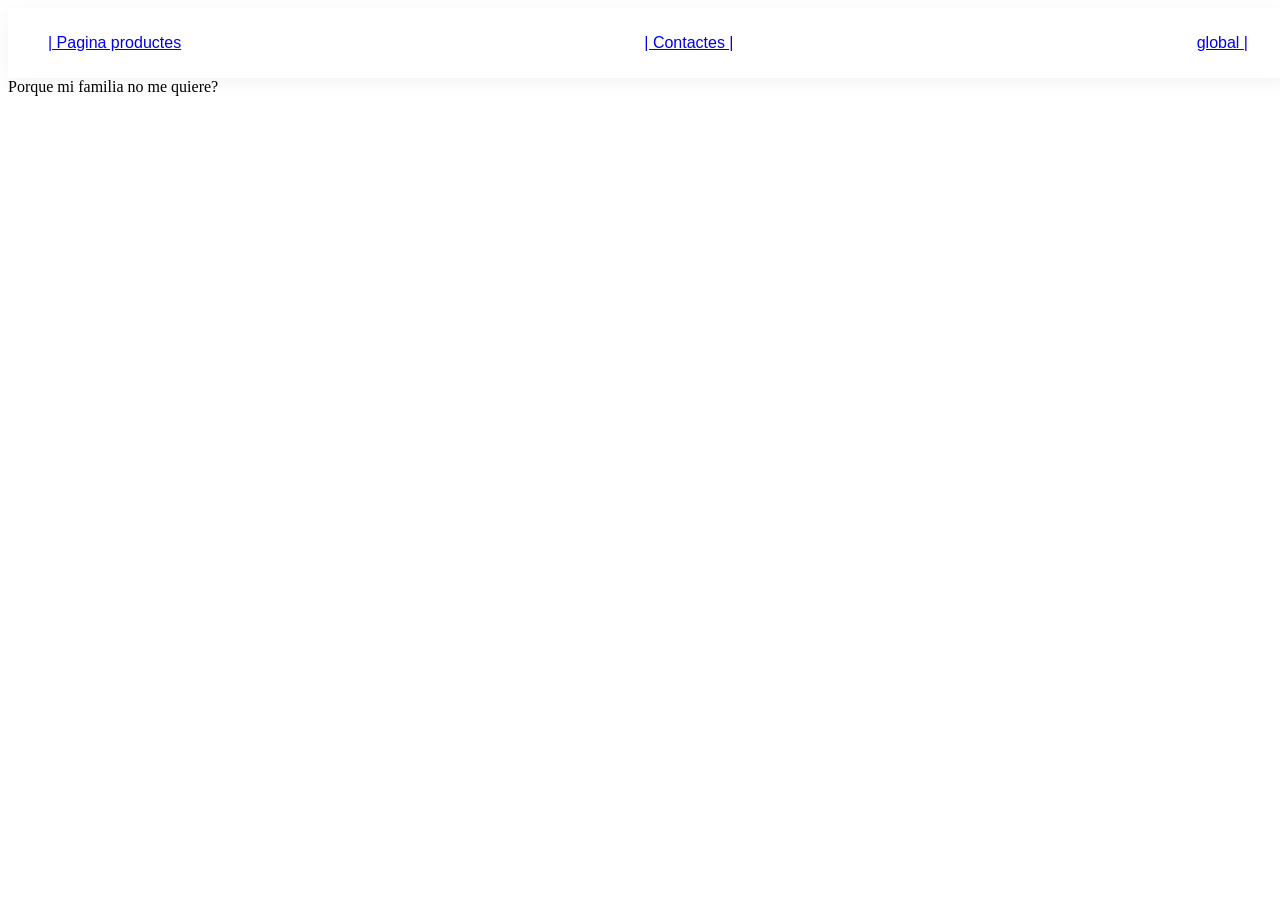
==== index.html @ de058975 "1" ====
<html>
    <!DOCTYPE html>
    <html lang="en">
    <head>
        <meta charset="UTF-8">
        <link rel="stylesheet" href="./principal.css">
        <title>Document</title>
    </head>
    <body>
        <div id="principal">
            <p><a href="./productes.html">|  Pagina productes  </a><a href="./contactes.html">|  Contactes  |</a><a href="./global.html">  global  |</a></p>
        </div>
        <br><br><br><p>Porque mi familia no me quiere?</p>    
      </body>
</html>
---- principal.css ----
#principal {
    margin: 0;
    padding: 0;
    box-sizing: border-box;
    font-family: 'Segoe UI', Tahoma, Geneva, Verdana, sans-serif;
    position: fixed;
    width: 100%;
    height: 70px;
    background: rgba(255, 255, 255, 0.95);
    backdrop-filter: blur(10px); 
    box-shadow: 0 4px 20px rgba(0, 0, 0, 0.05);
    display: flex;
    align-items: center;
    z-index: 1000;
    
}
#principal > p {
    max-width: 1200px;
    width: 100%;
    margin: 0 auto;
    padding: 0 20px;
    display: flex;
    justify-content: space-between;
    align-items: center;
}
@media (max-width: 760){
    body{
        
        font-size: 2em;
    }
}
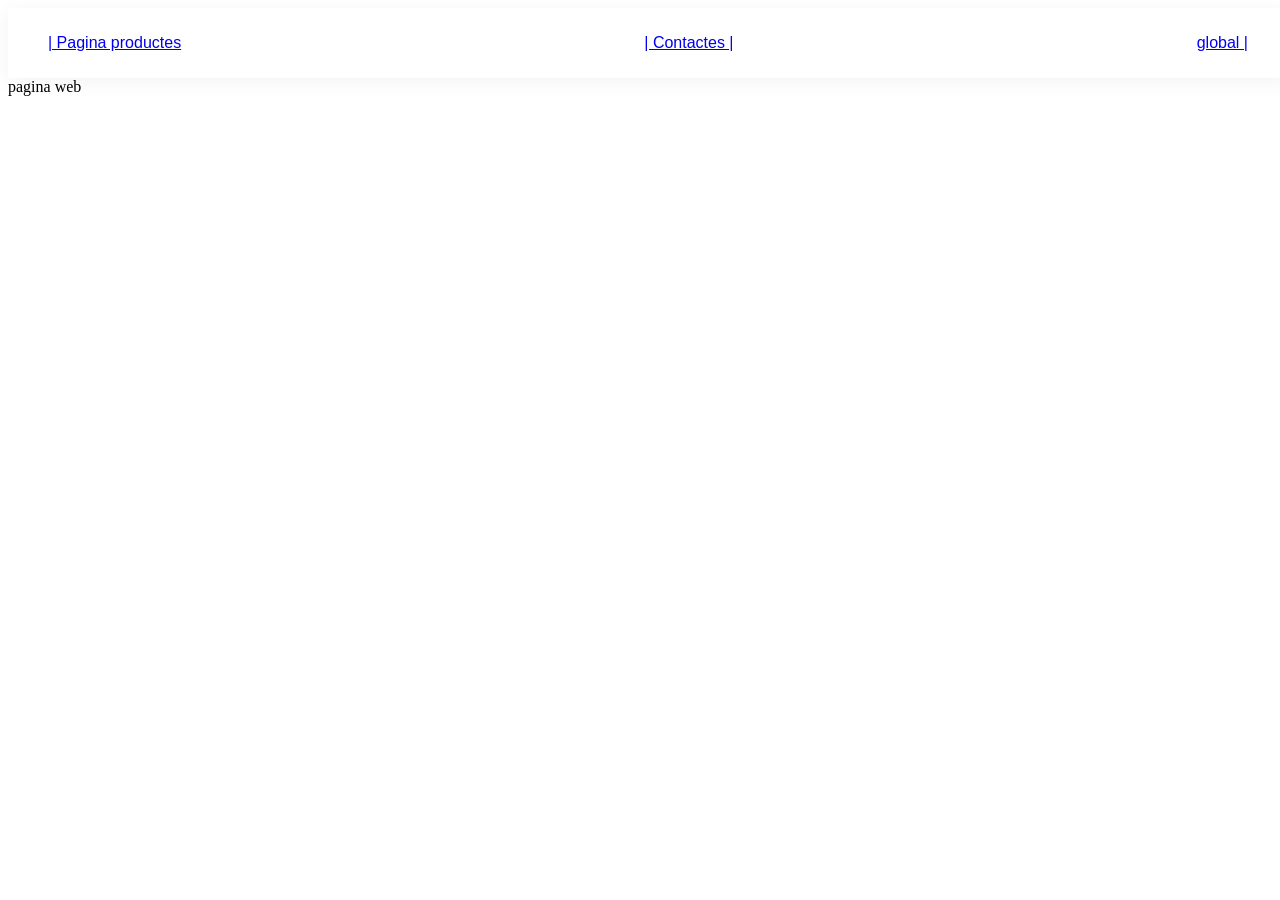
==== commit d91341a6: "Update index.html" ====
--- a/index.html
+++ b/index.html
@@ -10,6 +10,6 @@
         <div id="principal">
             <p><a href="./productes.html">|  Pagina productes  </a><a href="./contactes.html">|  Contactes  |</a><a href="./global.html">  global  |</a></p>
         </div>
-        <br><br><br><p>Porque mi familia no me quiere?</p>    
+        <br><br><br><p>pagina web</p>    
       </body>
 </html>
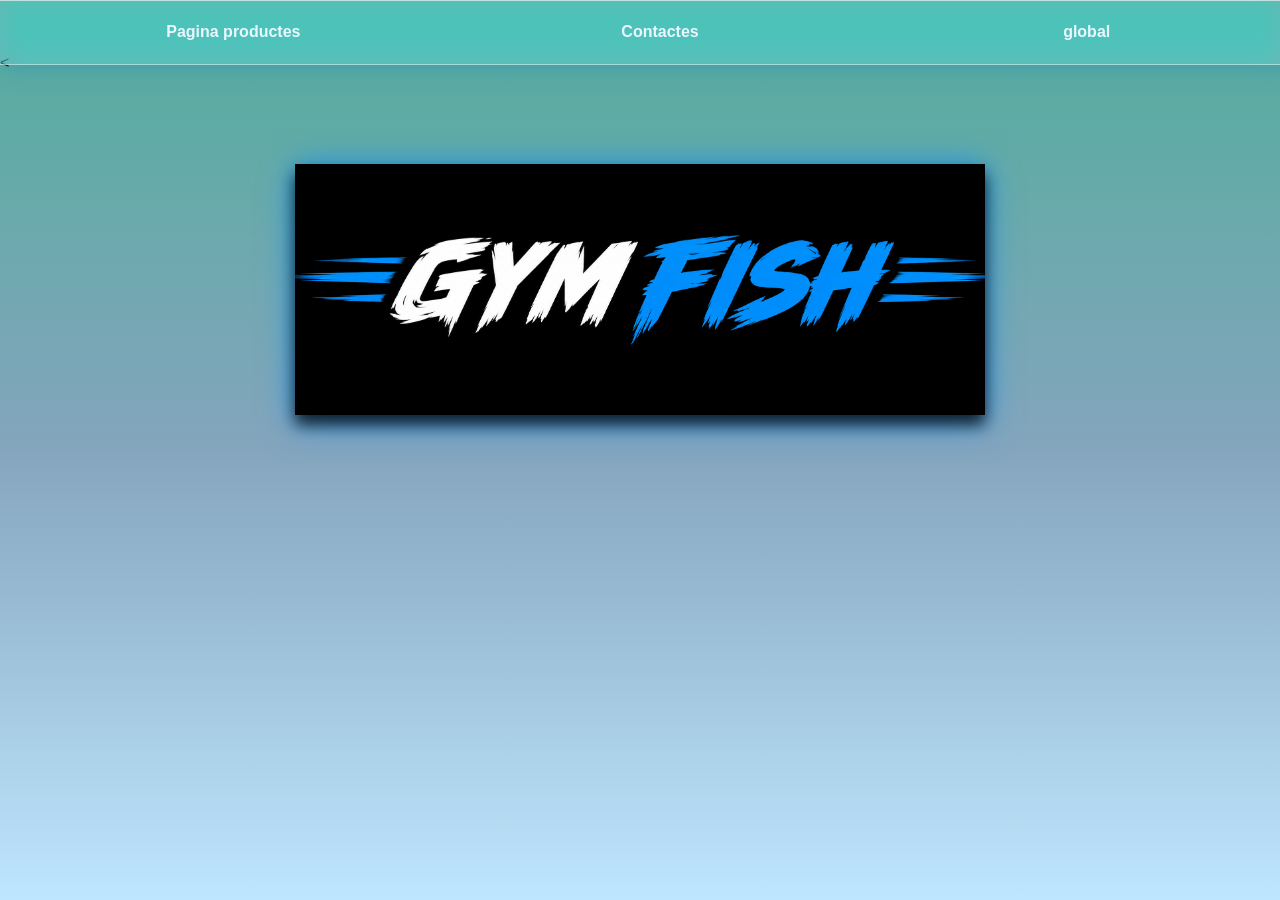
==== commit 17656f11: "gym" ====
--- a/index.html
+++ b/index.html
@@ -8,8 +8,9 @@
     </head>
     <body>
         <div id="principal">
-            <p><a href="./productes.html">|  Pagina productes  </a><a href="./contactes.html">|  Contactes  |</a><a href="./global.html">  global  |</a></p>
+            <p><a href="./productes.html">  Pagina productes  </a><a href="./contactes.html"> Contactes</a><a href="./global.html">  global  </a></p>
         </div>
-        <br><br><br><p>pagina web</p>    
+       <br><br><br><<br><br><br><br><br><img id= "tiulo" src="./imatges/Logotipo Fitness GYM FISH en Azul y Blanco.png">   
+        
       </body>
 </html>
--- a/principal.css
+++ b/principal.css
@@ -1,28 +1,57 @@
+body {
+    margin: 0;
+    font-family: Arial, sans-serif;
+    background: linear-gradient(180deg, #52ad9c, #84a5bd, #bfe6ff);
+}
+
 #principal {
+    position: fixed;
+    top: 0;
+    left: 0;
+    width: 100%;
+    z-index: 1000;
+    padding: 5px 20px;
+    background: rgba(173, 224, 255, 0.25);
+    backdrop-filter: blur(12px) saturate(160%);
+    -webkit-backdrop-filter: blur(12px) saturate(160%);
+    border-bottom: 1px solid rgba(255, 255, 255, 0.45);
+    box-shadow: 0 4px 20px rgba(0, 120, 200, 0.25),
+                inset 0 1px 0 rgba(255, 255, 255, 0.6);
+}
+
+#principal p {
     margin: 0;
-    padding: 0;
-    box-sizing: border-box;
-    font-family: 'Segoe UI', Tahoma, Geneva, Verdana, sans-serif;
-    position: fixed;
+    display: flex;
     width: 100%;
-    height: 70px;
-    background: rgba(255, 255, 255, 0.95);
-    backdrop-filter: blur(10px); 
-    box-shadow: 0 4px 20px rgba(0, 0, 0, 0.05);
-    display: flex;
-    align-items: center;
-    z-index: 1000;
-    
 }
-#principal > p {
-    max-width: 1200px;
-    width: 100%;
-    margin: 0 auto;
-    padding: 0 20px;
-    display: flex;
-    justify-content: space-between;
-    align-items: center;
+
+#principal a {
+    flex: 1;                /* cada enlace ocupa el mismo espacio */
+    text-align: center;
+    color: #eaf7ff;
+    text-decoration: none;
+    font-weight: bold;
+    padding: 18px 0;        /* da altura al botón */
+    border-radius: 0;
+    transition: background 0.3s, box-shadow 0.3s;
 }
+
+
+h1 {
+    color: white;
+}
+img  {
+    width: 690px;
+    height: auto;
+    display: block;
+    margin: 20px auto;
+    filter: drop-shadow(0 10px 8px rgba(0, 0, 0, 0.8))
+            drop-shadow(0 0 15px rgba(0, 140, 255, 0.7));
+
+
+}
+
+
 @media (max-width: 760){
     body{
         
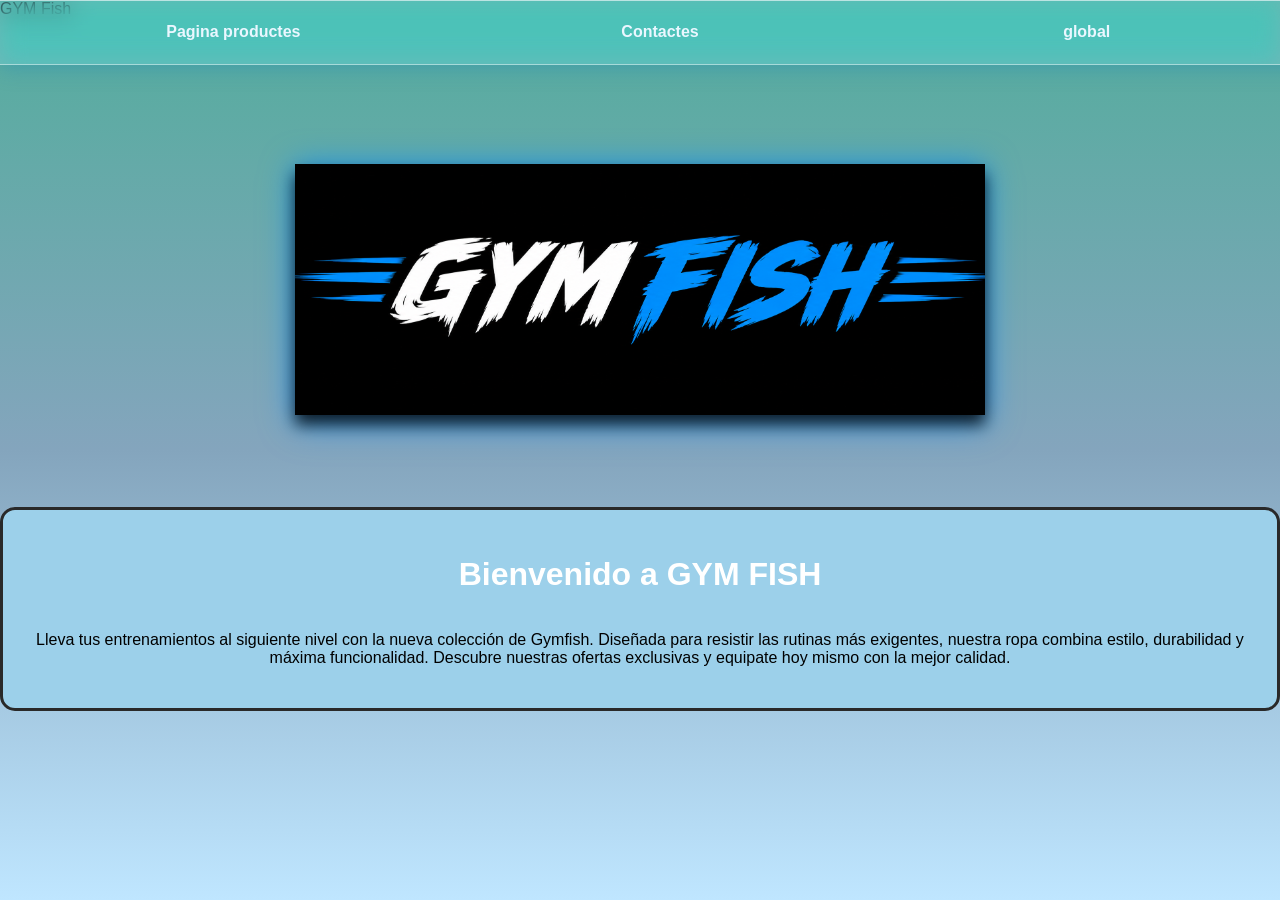
==== commit 497d0376: "millora web" ====
--- a/index.html
+++ b/index.html
@@ -4,13 +4,16 @@
     <head>
         <meta charset="UTF-8">
         <link rel="stylesheet" href="./principal.css">
-        <title>Document</title>
+        <titl>GYM Fish</title>
     </head>
     <body>
         <div id="principal">
             <p><a href="./productes.html">  Pagina productes  </a><a href="./contactes.html"> Contactes</a><a href="./global.html">  global  </a></p>
         </div>
-       <br><br><br><<br><br><br><br><br><img id= "tiulo" src="./imatges/Logotipo Fitness GYM FISH en Azul y Blanco.png">   
-        
+       <br><br><br><br><br><br><br><br><img id= "tiulo" src="./imatges/Logotipo Fitness GYM FISH en Azul y Blanco.png">   <br><br><br><br>
+        <div class="estructura">
+            <h1>Bienvenido a GYM FISH</h1>
+            <p>Lleva tus entrenamientos al siguiente nivel con la nueva colección de Gymfish. Diseñada para resistir las rutinas más exigentes, nuestra ropa combina estilo, durabilidad y máxima funcionalidad. Descubre nuestras ofertas exclusivas y equipate hoy mismo con la mejor calidad.</p>
+</div>
       </body>
 </html>
--- a/principal.css
+++ b/principal.css
@@ -50,7 +50,17 @@
 
 
 }
+.estructura{
+    display: flex;
+    flex-direction: column;
+    align-items: center;
+    text-align: center;
 
+    background-color: #9cd0ea;
+    padding: 25px;
+    border-radius: 15px;
+    border: 3px solid #292929;
+}
 
 @media (max-width: 760){
     body{
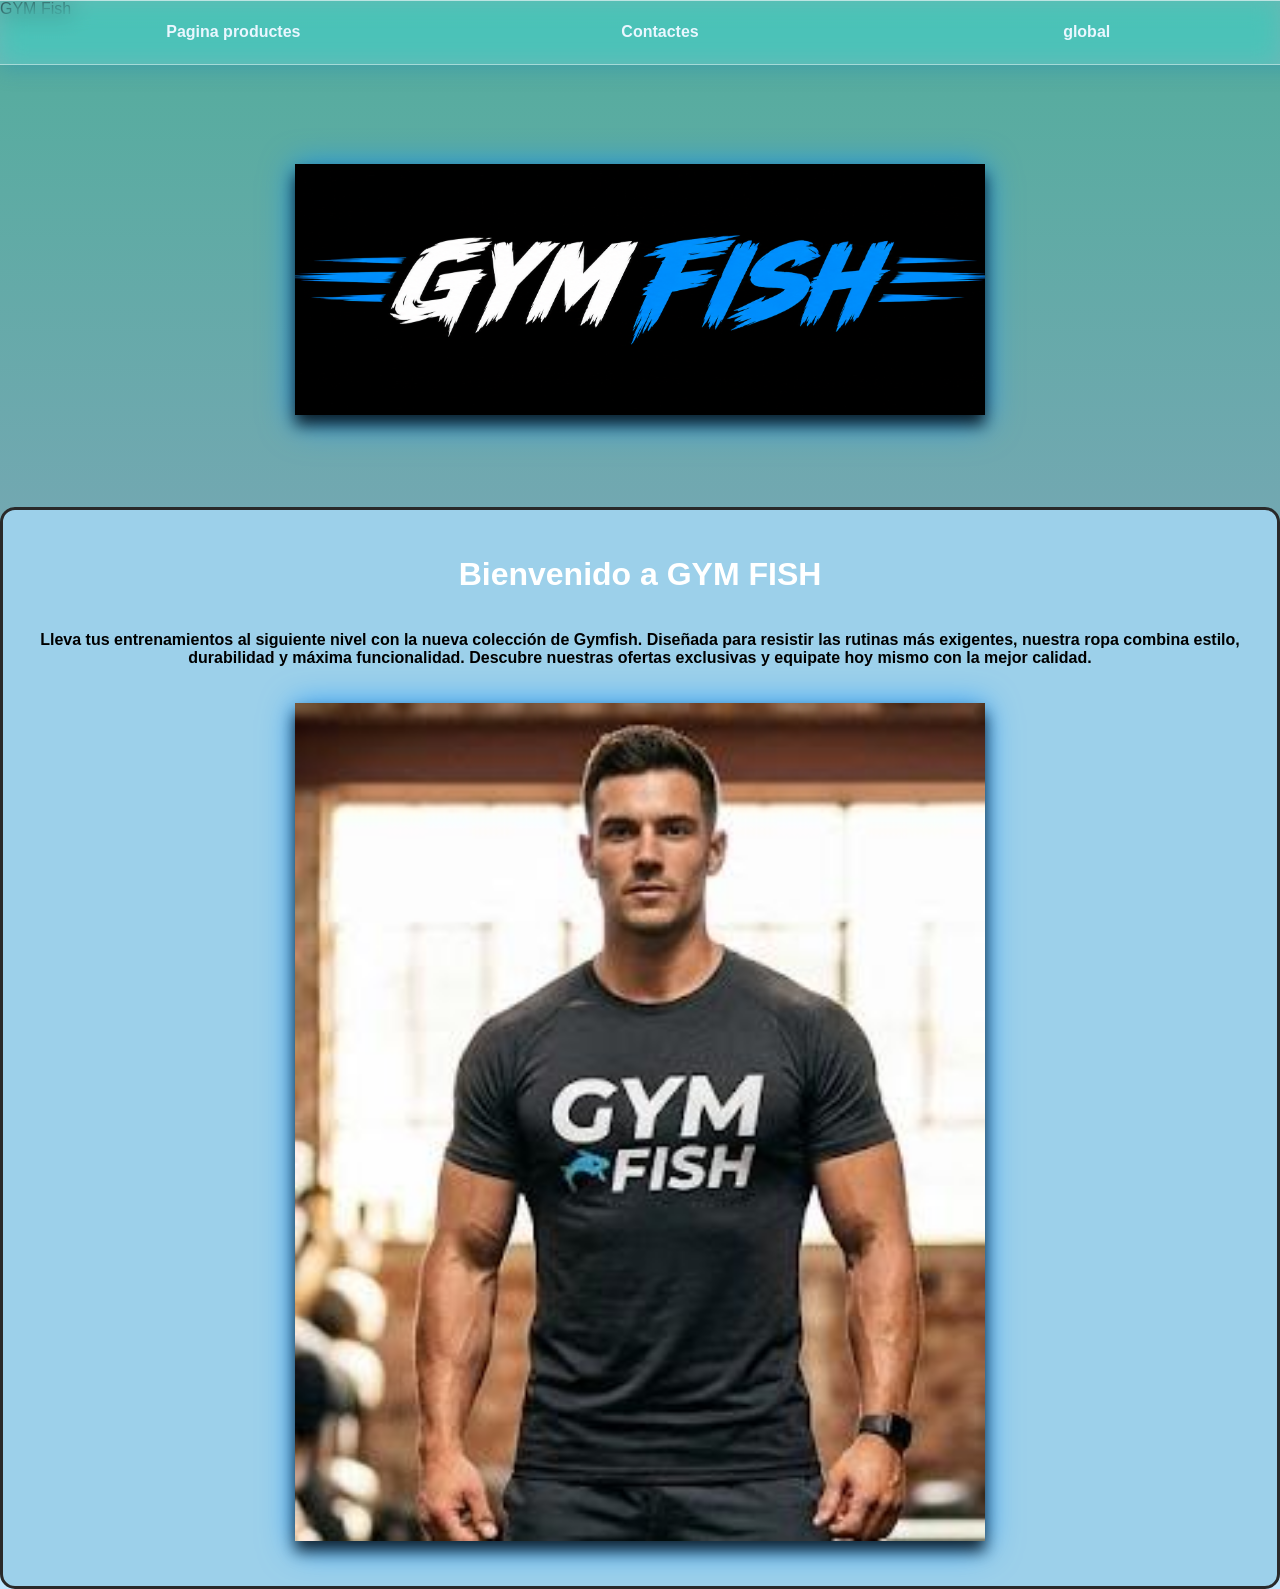
==== commit 150ca6d0: "nueiva foto" ====
--- a/index.html
+++ b/index.html
@@ -13,7 +13,8 @@
        <br><br><br><br><br><br><br><br><img id= "tiulo" src="./imatges/Logotipo Fitness GYM FISH en Azul y Blanco.png">   <br><br><br><br>
         <div class="estructura">
             <h1>Bienvenido a GYM FISH</h1>
-            <p>Lleva tus entrenamientos al siguiente nivel con la nueva colección de Gymfish. Diseñada para resistir las rutinas más exigentes, nuestra ropa combina estilo, durabilidad y máxima funcionalidad. Descubre nuestras ofertas exclusivas y equipate hoy mismo con la mejor calidad.</p>
-</div>
+            <p><b>Lleva tus entrenamientos al siguiente nivel con la nueva colección de Gymfish. Diseñada para resistir las rutinas más exigentes, nuestra ropa combina estilo, durabilidad y máxima funcionalidad. Descubre nuestras ofertas exclusivas y equipate hoy mismo con la mejor calidad.</b></p>
+            <img src="./imatges/foto.jpeg">
+        </div>
       </body>
 </html>
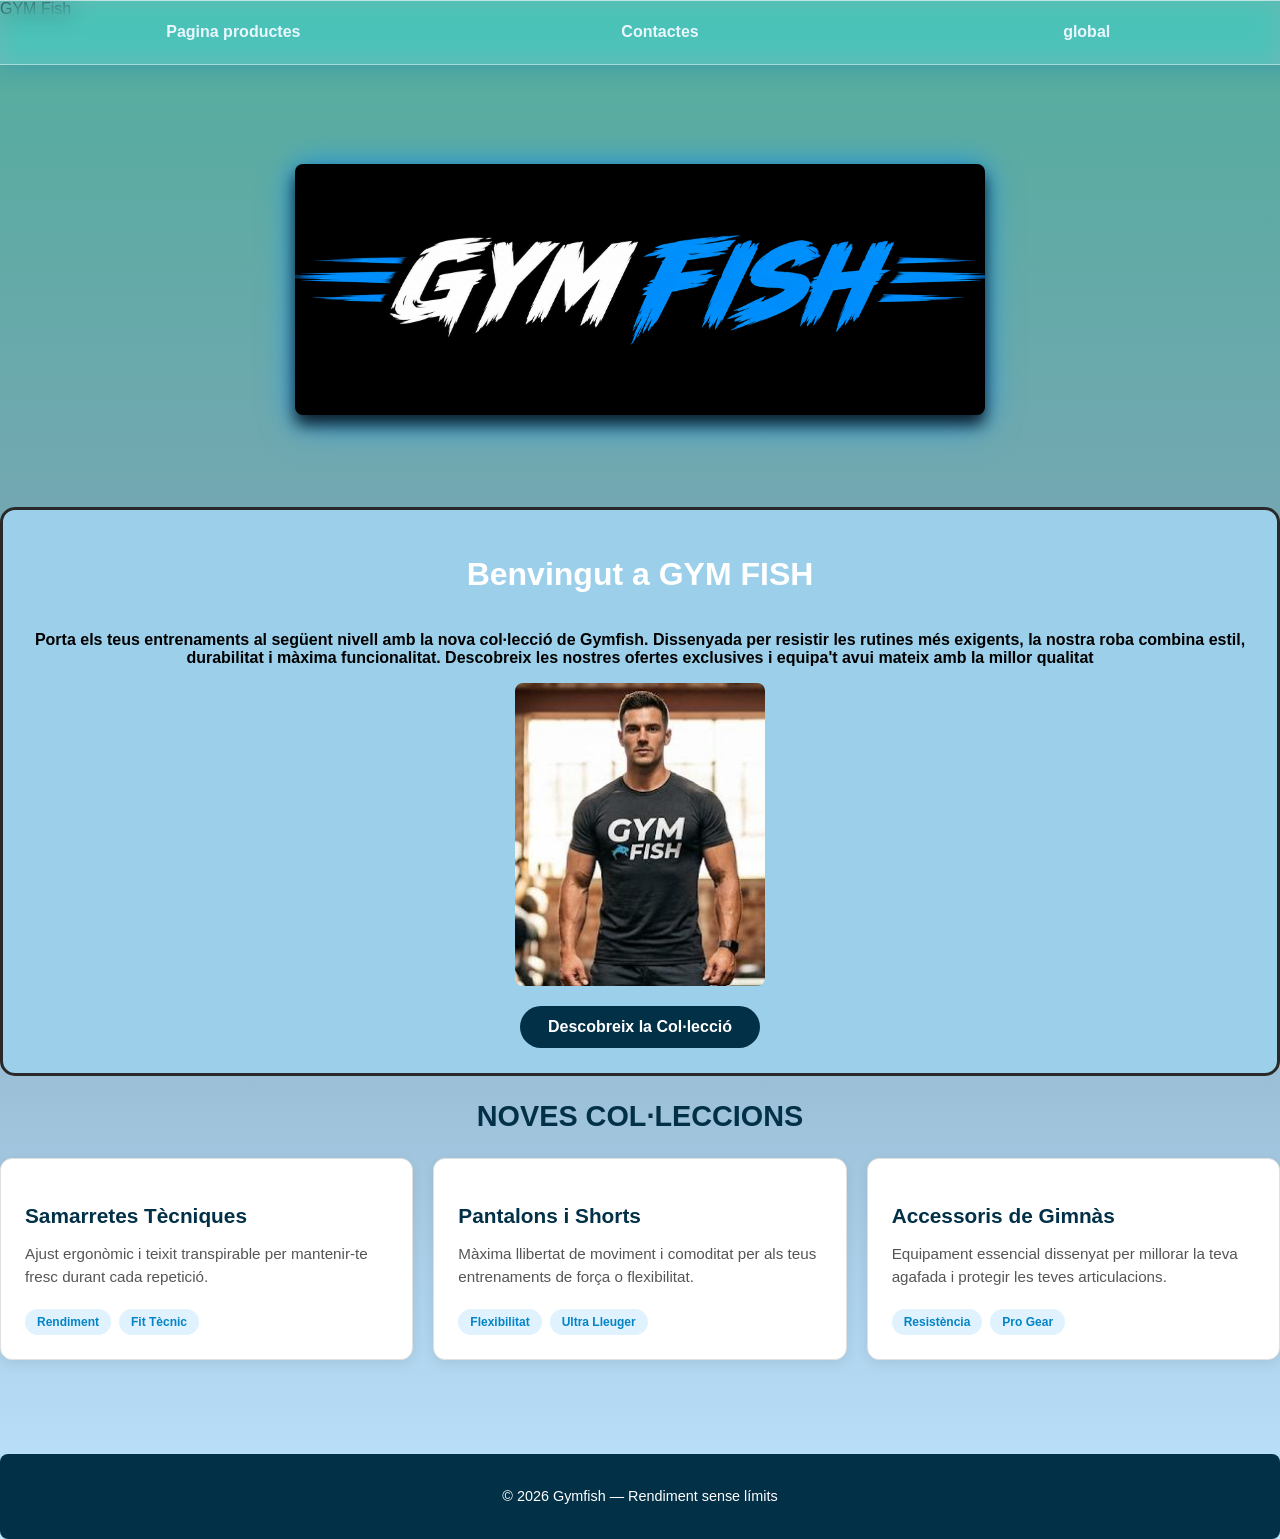
==== commit 492973d1: "indexhecho" ====
--- a/index.html
+++ b/index.html
@@ -10,11 +10,52 @@
         <div id="principal">
             <p><a href="./productes.html">  Pagina productes  </a><a href="./contactes.html"> Contactes</a><a href="./global.html">  global  </a></p>
         </div>
-       <br><br><br><br><br><br><br><br><img id= "tiulo" src="./imatges/Logotipo Fitness GYM FISH en Azul y Blanco.png">   <br><br><br><br>
+       <br><br><br><br><br><br><br><br><img class="tiulo" src="./imatges/Logotipo Fitness GYM FISH en Azul y Blanco.png">   <br><br><br><br>
         <div class="estructura">
-            <h1>Bienvenido a GYM FISH</h1>
-            <p><b>Lleva tus entrenamientos al siguiente nivel con la nueva colección de Gymfish. Diseñada para resistir las rutinas más exigentes, nuestra ropa combina estilo, durabilidad y máxima funcionalidad. Descubre nuestras ofertas exclusivas y equipate hoy mismo con la mejor calidad.</b></p>
-            <img src="./imatges/foto.jpeg">
+            <h1>Benvingut a GYM FISH</h1>
+            <p><b>Porta els teus entrenaments al següent nivell amb la nova col·lecció de Gymfish. Dissenyada per resistir les rutines més exigents, la nostra roba combina estil, durabilitat i màxima funcionalitat. Descobreix les nostres ofertes exclusives i equipa't avui mateix amb la millor qualitat</b></p>
+            <img class="img1" src="./imatges/foto.jpeg">
+            <button>Descobreix la Col·lecció</button>
         </div>
-      </body>
+        <h2 class="collections-title">Noves col·leccions</h2>
+  <div class="cards-grid">
+    
+    <div class="card">
+      <div>
+        <h3>Samarretes Tècniques</h3>
+        <p>Ajust ergonòmic i teixit transpirable per mantenir-te fresc durant cada repetició.</p>
+      </div>
+      <div class="card-tags">
+        <span>Rendiment</span>
+        <span>Fit Tècnic</span>
+      </div>
+    </div>
+
+    <div class="card">
+      <div>
+        <h3>Pantalons i Shorts</h3>
+        <p>Màxima llibertat de moviment i comoditat per als teus entrenaments de força o flexibilitat.</p>
+      </div>
+      <div class="card-tags">
+        <span>Flexibilitat</span>
+        <span>Ultra Lleuger</span>
+      </div>
+    </div>
+
+    <div class="card">
+      <div>
+        <h3>Accessoris de Gimnàs</h3>
+        <p>Equipament essencial dissenyat per millorar la teva agafada i protegir les teves articulacions.</p>
+      </div>
+      <div class="card-tags">
+        <span>Resistència</span>
+        <span>Pro Gear</span>
+      </div>
+    </div>
+  </div>
+  <br><br><br>
+  <footer>
+  <p>© 2026 Gymfish — Rendiment sense límits</p>
+</footer>
+    </body>
 </html>
--- a/principal.css
+++ b/principal.css
@@ -40,7 +40,8 @@
 h1 {
     color: white;
 }
-img  {
+img {
+    border-radius: 8px;
     width: 690px;
     height: auto;
     display: block;
@@ -49,6 +50,14 @@
             drop-shadow(0 0 15px rgba(0, 140, 255, 0.7));
 
 
+}
+img.img1{
+    width:250px;
+    height: auto;
+    display: block;
+    margin: 0 auto;
+    filter: none;
+    border-radius: none;
 }
 .estructura{
     display: flex;
@@ -67,4 +76,87 @@
         
         font-size: 2em;
     }
-}+}.collections-title {
+  text-align: center;
+  margin-bottom: 25px;
+  font-size: 1.8rem;
+  color: #023047;
+  text-transform: uppercase;
+}
+
+.cards-grid {
+  display: flex;
+  gap: 20px;
+}
+
+.card {
+  background-color: #ffffff;
+  border-radius: 12px;
+  padding: 24px;
+  flex: 1;
+  box-shadow: 0 4px 12px rgba(0, 0, 0, 0.08);
+  display: flex;
+  flex-direction: column;
+  justify-content: space-between;
+  border: 1px solid #e0e0e0;
+}
+
+.card h3 {
+  font-size: 1.3rem;
+  color: #023047;
+  margin-bottom: 10px;
+}
+
+.card p {
+  color: #555555;
+  font-size: 0.95rem;
+  line-height: 1.5;
+  margin-bottom: 20px;
+}
+button {
+    background-color: #023047;
+    color: #ffffff;
+    border: none;
+    padding: 12px 28px;
+    font-size: 1rem;
+    font-weight: bold;
+    border-radius: 25px;
+    cursor: pointer;
+    display: block;
+    margin: 20px auto 0 auto;
+    transition: 0.2s;
+  }
+
+  button:hover {
+    background-color: #219ebc;
+    transform: scale(1.05);
+  }
+.card-tags {
+  display: flex;
+  gap: 8px;
+  flex-wrap: wrap;
+}
+
+.card-tags span {
+  background-color: #e0f2fe;
+  color: #0284c7;
+  font-size: 0.75rem;
+  font-weight: 700;
+  padding: 6px 12px;
+  border-radius: 20px;
+}
+
+/* Responsivo para pantallas pequeñas */
+@media (max-width: 768px) {
+  .cards-grid {
+    flex-direction: column;
+  }}
+  footer {
+    background-color: #023047;
+    color: #ffffff;
+    text-align: center;
+    padding: 20px;
+    margin-top: 40px;
+    border-radius: 8px;
+    font-size: 0.9rem;
+  }
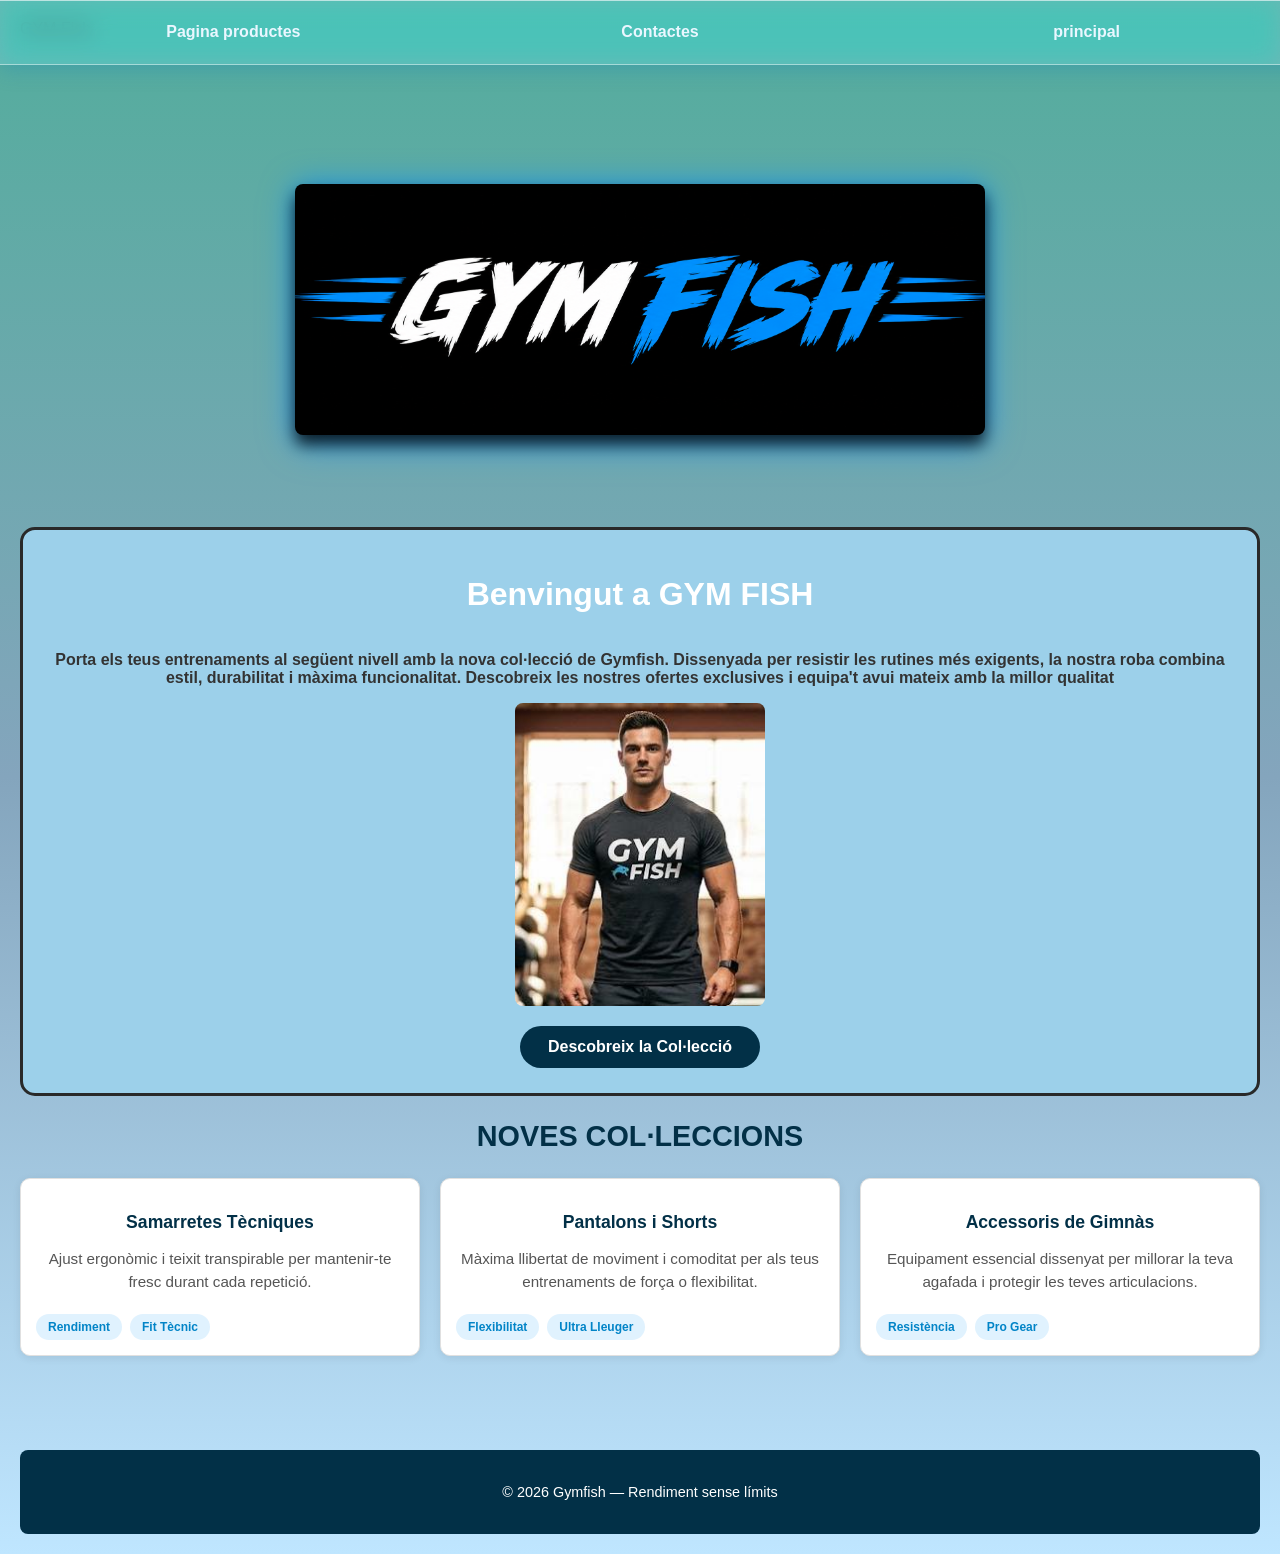
==== commit 969c519f: "2" ====
--- a/index.html
+++ b/index.html
@@ -8,7 +8,7 @@
     </head>
     <body>
         <div id="principal">
-            <p><a href="./productes.html">  Pagina productes  </a><a href="./contactes.html"> Contactes</a><a href="./global.html">  global  </a></p>
+            <p><a href="./productes.html">  Pagina productes  </a><a href="./contactes.html"> Contactes</a><a href="./index.html">  principal  </a></p>
         </div>
        <br><br><br><br><br><br><br><br><img class="tiulo" src="./imatges/Logotipo Fitness GYM FISH en Azul y Blanco.png">   <br><br><br><br>
         <div class="estructura">
--- a/principal.css
+++ b/principal.css
@@ -159,4 +159,50 @@
     margin-top: 40px;
     border-radius: 8px;
     font-size: 0.9rem;
-  }+  }
+
+  .grid-productes {
+      display: flex;
+      flex-wrap: wrap;
+      gap: 20px;
+    }
+
+    /* TARGETA INDIVIDUAL */
+    .card {
+      flex: 1 1 260px;
+      background-color: #ffffff;
+      border-radius: 10px;
+      padding: 15px;
+      box-shadow: 0 2px 8px rgba(0, 0, 0, 0.08);
+      display: flex;
+      flex-direction: column;
+      justify-content: space-between;
+      text-align: center;
+    }
+
+    .card img {
+      width: 100%;
+      height: 200px;
+      object-fit: cover;
+      border-radius: 6px;
+      margin-bottom: 12px;
+      background-color: #e0e0e0;
+    }
+
+    .card h3 {
+      color: #023047;
+      font-size: 1.1rem;
+      margin-bottom: 10px;
+    }
+
+    .card .preu {
+      font-weight: bold;
+      color: #219ebc;
+      font-size: 1.2rem;
+      margin-top: auto;
+    }
+    body {
+      background-color: #f4f7f6;
+      color: #333;
+      padding: 20px;
+    }
